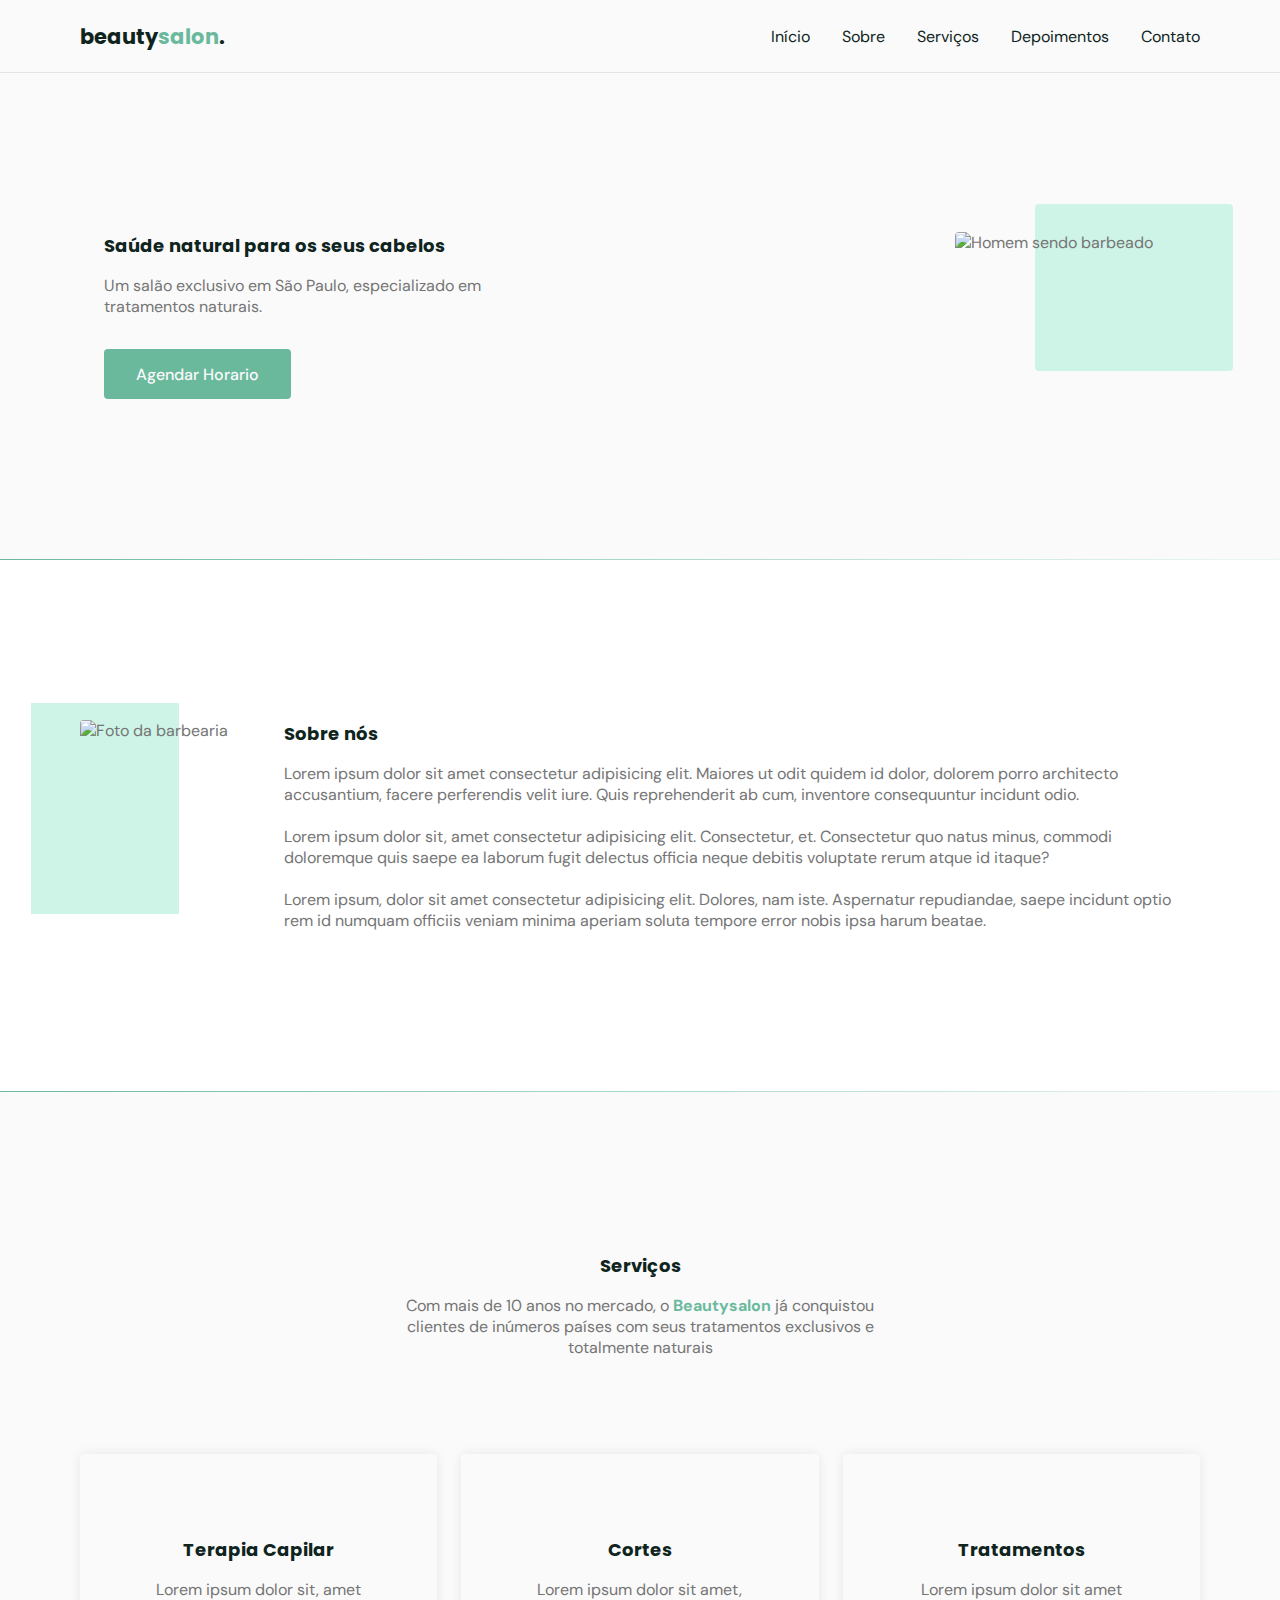
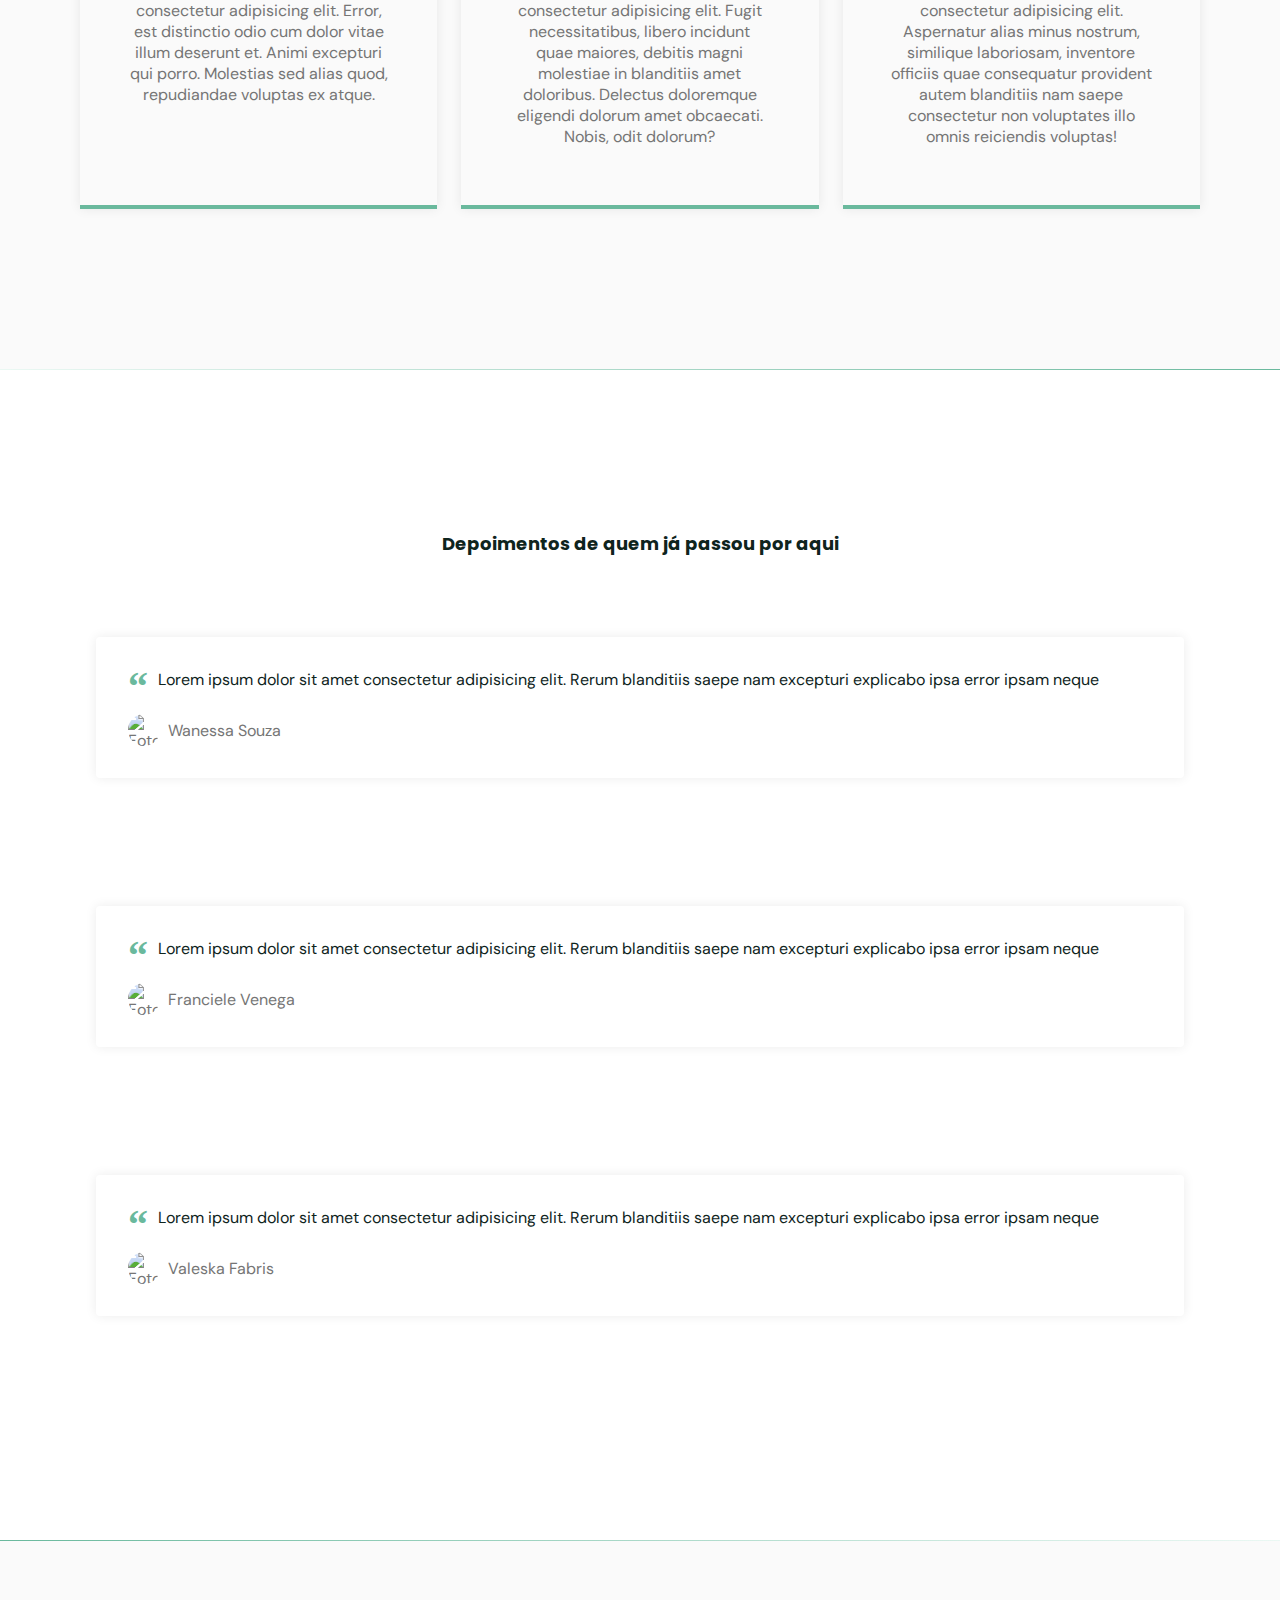
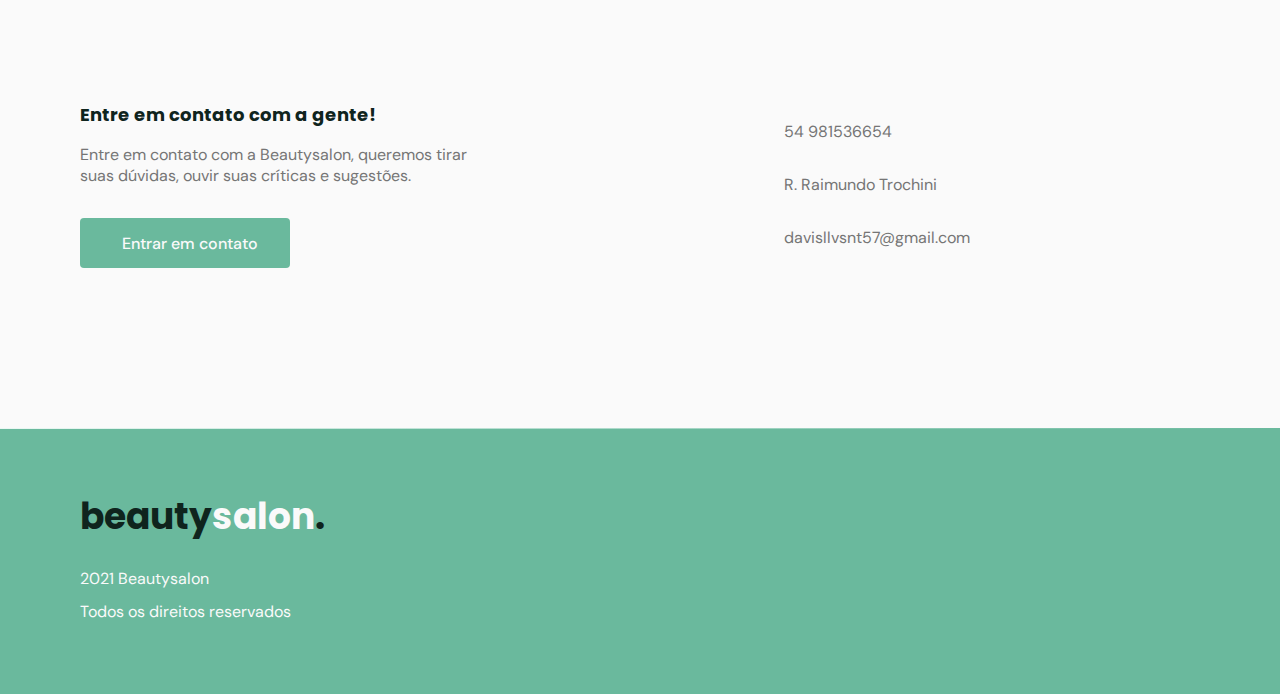
==== index.html @ 9a7243ed "Add files via upload" ====
<!DOCTYPE html>
<html lang="pt_BR">
  <head>
    <meta charset="UTF-8" />
    <meta name="viewport" content="width=device-width, initial-scale=1.0" />
    <link rel="stylesheet" href="style.css" />
    <link
      rel="stylesheet"
      href="https://unpkg.com/swiper@7/swiper-bundle.min.css"
    />
    <link rel="preconnect" href="https://fonts.googleapis.com" />
    <link rel="preconnect" href="https://fonts.gstatic.com" crossorigin />
    <link
      href="https://fonts.googleapis.com/css2?family=DM+Sans:wght@400;500;700&family=Poppins:wght@400;500;700&display=swap"
      rel="stylesheet"
    />
    <title>OriginSix</title>
    <link rel="stylesheet" href="icomoon/style.css" />
  </head>
  <body>
    <header id="header">
      <nav class="container">
        <a class="logo" href="#">beauty<span>salon</span>.</a>
        <div class="menu">
          <ul class="grid">
            <li><a class="tittle" href="#home">Início</a></li>
            <li><a class="tittle" href="#about">Sobre</a></li>
            <li><a class="tittle" href="#services">Serviços</a></li>
            <li><a class="tittle" href="#testimonials">Depoimentos</a></li>
            <li><a class="tittle" href="#contact">Contato</a></li>
          </ul>
        </div>
          <div class="toggle icon-close"></div>
          <div class="toggle icon-menu"></div>
      </nav>
    </header>
    <main>
      <section class="section" id="home">
        <div class="container grid">
          <div class="image">
            <img
              src="https://images.unsplash.com/photo-1503951914875-452162b0f3f1?ixid=MnwxMjA3fDB8MHxzZWFyY2h8MTR8fGJhcmJlcnxlbnwwfHwwfHw%3D&ixlib=rb-1.2.1&auto=format&fit=crop&w=500&q=60"
              alt="Homem sendo barbeado"
            />
          </div>
          <div class="text">
            <h2 class="tittle">Saúde natural para os seus cabelos</h2>
            <p>
              Um salão exclusivo em São Paulo, especializado em tratamentos
              naturais.
            </p>
            <a class="button" href="#">Agendar Horario</a>
          </div>
        </div>
      </section>
      <div class="divider-2"></div>
      <!-- ===========SOBRE=========== -->
      <section class="section" id="about">
        <div class="container grid">
          <div class="image">
            <img
              src="https://images.unsplash.com/photo-1442595449221-4697415c7fe0?ixid=MnwxMjA3fDB8MHxwaG90by1wYWdlfHx8fGVufDB8fHx8&ixlib=rb-1.2.1&auto=format&fit=crop&w=1170&q=80"
              alt="Foto da barbearia"
            />
          </div>
          <div class="text">
            <h2 class="tittle">Sobre nós</h2>
            <p>
              Lorem ipsum dolor sit amet consectetur adipisicing elit. Maiores
              ut odit quidem id dolor, dolorem porro architecto accusantium,
              facere perferendis velit iure. Quis reprehenderit ab cum,
              inventore consequuntur incidunt odio.
            </p>
            <br />
            <p>
              Lorem ipsum dolor sit, amet consectetur adipisicing elit.
              Consectetur, et. Consectetur quo natus minus, commodi doloremque
              quis saepe ea laborum fugit delectus officia neque debitis
              voluptate rerum atque id itaque?
            </p>
            <br />
            <p>
              Lorem ipsum, dolor sit amet consectetur adipisicing elit. Dolores,
              nam iste. Aspernatur repudiandae, saepe incidunt optio rem id
              numquam officiis veniam minima aperiam soluta tempore error nobis
              ipsa harum beatae.
            </p>
          </div>
        </div>
      </section>

      <div class="divider-2"></div>
      <!-- ===========SERVICES=========== -->
      <section class="section" id="services">
        <div class="container grid">
          <header>
            <h2 class="tittle">Serviços</h2>
            <p class='subtitle'>
              Com mais de 10 anos no mercado, o
              <strong>Beautysalon</strong> já conquistou clientes de inúmeros
              países com seus tratamentos exclusivos e totalmente naturais
            </p>
          </header>
          <div class="cards grid">
          <div class="card">
            <i class="icon-woman-hair"></i>
            <h3 class="tittle">Terapia Capilar</h3>
            <p>
              Lorem ipsum dolor sit, amet consectetur adipisicing elit. Error,
              est distinctio odio cum dolor vitae illum deserunt et. Animi
              excepturi qui porro. Molestias sed alias quod, repudiandae
              voluptas ex atque.
            </p>
          </div>
          <div class="card">
            <i class="icon-trim"></i>
            <h3 class="tittle">Cortes</h3>
            <p>
              Lorem ipsum dolor sit amet, consectetur adipisicing elit. Fugit
              necessitatibus, libero incidunt quae maiores, debitis magni
              molestiae in blanditiis amet doloribus. Delectus doloremque
              eligendi dolorum amet obcaecati. Nobis, odit dolorum?
            </p>
          </div>
          <div class="card">
            <i class="icon-cosmetic"></i>
            <h3 class="tittle">Tratamentos</h3>
            <p>
              Lorem ipsum dolor sit amet consectetur adipisicing elit.
              Aspernatur alias minus nostrum, similique laboriosam, inventore
              officiis quae consequatur provident autem blanditiis nam saepe
              consectetur non voluptates illo omnis reiciendis voluptas!
            </p>
          </div>
        </div>
        </div>
      </section>

      <div class="divider-1"></div>
      <!-- ===========TESTIMONIALS=========== -->

      <section class="section" id="testimonials">
        <div class="container">
          <header>
            <h2 class="tittle">Depoimentos de quem já passou por aqui</h2>
          </header>
          <div class="testimonials swiper">
            <div class="swiper-wrapper">
              <div class="testimonial swiper-slide">
                <blockquote>
                  <p>
                    <span>&ldquo;</span>
                    Lorem ipsum dolor sit amet consectetur adipisicing elit.
                    Rerum blanditiis saepe nam excepturi explicabo ipsa error
                    ipsam neque
                  </p>
                  <cite>
                    <img
                      src="https://randomuser.me/api/portraits/women/90.jpg"
                      alt="Foto de Wanessa Souza"
                    />
                    Wanessa Souza
                  </cite>
                </blockquote>
              </div>

              <div class="testimonial swiper-slide">
                <blockquote>
                  <p>
                    <span>&ldquo;</span>
                    Lorem ipsum dolor sit amet consectetur adipisicing elit.
                    Rerum blanditiis saepe nam excepturi explicabo ipsa error
                    ipsam neque
                  </p>
                  <cite>
                    <img src="./images/57.jpg" alt="Foto de Franciele Venega" />
                    Franciele Venega
                  </cite>
                </blockquote>
              </div>

              <div class="testimonial swiper-slide">
                <blockquote>
                  <p>
                    <span>&ldquo;</span>
                    Lorem ipsum dolor sit amet consectetur adipisicing elit.
                    Rerum blanditiis saepe nam excepturi explicabo ipsa error
                    ipsam neque
                  </p>
                  <cite>
                    <img src="./images/11.jpg" alt="Fotos de Valeska Fabris" />
                    Valeska Fabris
                  </cite>
                </blockquote>
              </div>
            </div>

            <!-- If we need pagination -->
            <div class="swiper-pagination"></div>
          </div>
        </div>
      </section>

      <div class="divider-2"></div>
      <!-- =========== CONTACT =========== -->
      <section class="section" id="contact">
        <div class="container grid">

          <div class="text">
            <h2 class="tittle">Entre em contato com a gente!</h2>
            <p>
              Entre em contato com a Beautysalon, queremos tirar suas dúvidas,
              ouvir suas críticas e sugestões.
            </p>
            <a href="https://wa.me/5554981536654?text=Ol%C3%A1%2C+voc%C3%AA+%C3%A9+muito+lindo" class="button" target="_blank"><i class="icon-whatsapp"></i>Entrar em contato</a>
          </div>

          <div class="links">
            <ul class='grid'>
              <li><i class='icon-phone-call'></i> 54 981536654</li>
              <li><i class="icon-map-pin"></i> R. Raimundo Trochini</li>
              <li><i class="icon-mail"></i> davisllvsnt57@gmail.com</li>
            </ul>
          </div>
          </div>
        </container>
      </section>

      <div class="divider-1"></div>

      

    </main>

    <!-- =========== FOOTER =========== (Faz mais sentido ficar fora do main)-->
    <footer class="section">
      <div class="container grid">
        <div class="brand">
          <a class="logo logo-alt" href="#home">beauty<span>salon</span>.</a>
          <p>2021 Beautysalon</p>
          <p>Todos os direitos reservados</p>
        </div>
        <div class="social">
          <a href="" target="_blank">
            <i class="icon-instagram"></i>
          </a>
            <a href="https://www.facebook.com/davi.dasilva.1048/" target="_blank">
              <i class="icon-facebook"></i>
            </a>
            <a href="https://www.youtube.com/channel/UCmLT5OSs-64e4N5uBHb0xRA" target="_blank">
              <i class="icon-youtube"></i>
            </a>
        </div>
      </div>
    </footer>

    <a href="#home" class ="back-to-top"><i class="icon-arrow-up-circle"></i></a>
    <!-- ===============SWIPER=============== -->
    <script src="https://unpkg.com/swiper@7/swiper-bundle.min.js"></script>

    <!-- ===============SCROLLREVEAL=============== -->
    <script src="https://unpkg.com/scrollreveal"></script>


    <script src="main.js"></script>
  </body>
</html>
---- style.css ----
*{
  margin: 0;
  padding: 0;
  box-sizing: border-box;
}
ul{
  list-style: none;
}
a{
  text-decoration: none;
}
img{
  width: 100%;
  height: auto;
}
/* ========== VARIABLES ========== */
:root{
  --header-height: 4.5rem;
  /* COLORS */
  --hue: 159;
  /* HSL COLOR MODE */
  --base-color: hsl(var(--hue) 36% 57%);
  --base-color-second: hsl(var(--hue) 65% 88%);
  --base-color-alt: hsl(var(--hue) 57% 53%);
  --title-color: hsl(var(--hue) 41% 10%);
  --text-color: hsl(0 0% 46%);
  --text-color-light: hsl(0 0% 98%);
  --body-color: hsl(0 0% 98%);
  /* FONTS */
  --title-font-size: 1.875rem;
  --subtitle-font-size: 1rem;

  --title-font: 'Poppins', sans-serif;
  --body-font: 'DM Sans', sans-serif;
}

/* ========== BASE ========== */
html{
  scroll-behavior: smooth;
}

body{
  font: 400 1rem var(--body-font);
  color: var(--text-color);
  background: var(--body-color);
  -webkit-font-smoothing: antialiased;
}

.tittle{
  font: 700 var(--title-font-size) var(--title-font);
  color: var(--title-color);
  -webkit-font-smoothing: auto;
}

.button{
  background-color: var(--base-color);
  color: var(--text-color-light);
  height: 3.5rem;
  display: inline-flex;
  align-items: center;
  padding: 0 2rem;
  border-radius: 0.25rem;
  font: 500 1rem var(--body-font);
  transition: background 0.3s;
}

.button:hover{
  background: var(--base-color-alt);
}

.divider-1{
  height: 1px;
  background: linear-gradient(
    270deg,
    hsla(var(--hue), 36%, 57%, 1),
    hsla(var(--hue), 65%, 88%, 0.34)

  );
}

.divider-2{
  height: 1px;
  background: linear-gradient(
    270deg,
    hsla(var(--hue), 65%, 88%, 0.34),
    hsla(var(--hue), 36%, 57%, 1)
  );
}
/* ========== LAYOUT ========== */
.container {
  margin-left: 1.5rem;
  margin-right: 1.5rem;
}

.grid{
  display: grid;
  gap: 2rem;
}

.section {
  padding: calc(5rem + var(--header-height)) 0;
}

.section .tittle {
  margin-bottom: 1rem;
}

.section .tittle{
  font-size: var(--subtitle-font-size);
}

.section header {
  margin-bottom: 4rem;
}

.section header strong{
  color: var(--base-color)
}

#header{
  border-bottom: 1px solid #e4e4e4;
  margin-bottom: 2rem;
  display: flex;

  position: fixed;
  top: 0;
  left: 0;
  z-index: 100;
  background-color: var(--body-color);
  width: 100%;

}

#header.scroll{
  box-shadow: 0px 0px 12px rgba(0,0,0,0.1);
}


/* ========== LOGO ========== */
.logo{
  font: 700 1.31rem var(--title-font);
  color: var(--title-color);
}
.logo span{
  color:var(--base-color);
}

.logo-alt span{
  color: var(--body-color)
}


/* ========== NAVIGATION ========== */
nav {
  height: var(--header-height);
  display: flex;
  align-items: center;
  justify-content: space-between;
  width: 100%;
}

nav ul li {
  text-align: center;
}

nav ul li a {
  transition: color 0.2s;
  position: relative;
}

nav ul li a:hover,
nav ul li a.active {
  color: var(--base-color);
}

nav ul li a::after {
  content: '';
  width: 0%;
  height: 2px;
  background: var(--base-color);

  position: absolute;
  left: 0;
  bottom: -1.5rem;

  transition: width 0.2s;
}

nav ul li a:hover::after,
nav ul li a.active::after {
  width: 100%;
}

nav .menu {
  opacity: 0;
  visibility: hidden;
  top: -20rem;
  transition: 0.2s;
}

nav .menu ul {
  display: none;
}

/* Mostrar menu */
nav.show .menu {
  opacity: 1;
  visibility: visible;

  background: var(--body-color);

  height: 100vh;
  width: 100vw;

  position: fixed;
  top: 0;
  left: 0;

  display: grid;
  place-content: center;
}

nav.show .menu ul {
  display: grid;
}

nav.show ul.grid {
  gap: 4rem;
}

/* toggle menu */
.toggle {
  color: var(--base-color);
  font-size: 1.5rem;
  cursor: pointer;
}

nav .icon-close {
  visibility: hidden;
  opacity: 0;

  position: absolute;
  top: -1.5rem;
  right: 1.5rem;

  transition: 0.2s;
}

nav.show div.icon-close {
  visibility: visible;
  opacity: 1;
  top: 1.5rem;
}


/* ========== HOME ========== */

#home{
  overflow: hidden;
}
#home .container{
  margin: 0;

}

#home .image{
  position: relative;
}
#home .image::before{
  content: '';
  height:100%;
  width: 100%;
  background: var(--base-color-second);
  position: absolute;
  top: -16.8%;
  left: 16.7%;
  z-index: 0;
}
#home .image img{
  position: relative;
  right: 2.93rem;
}

#home .image img,
#home .image::before{
  border-radius: 0.25rem;
}


#home .text{
  margin-left: 1.5rem;
  margin-right: 1.5rem;
  text-align: center;

}

#home .text h1{
  margin-bottom: 1rem;
}

#home .text p {
  margin-bottom: 2rem;
}

/* ========== ABOUT ========== */
#about{
  background-color: white;
}
#about .container{
  margin: 0;

}

#about .image{
  position: relative;
}
#about .image::before {
  content: '';
  height: 100%;
  width: 100%;
  background: var(--base-color-second);
  position: absolute;
  top: -8.3%;
  left: -33%;
  z-index: 0;
}

#about .image img{
  position: relative;
}
#about .image img,
#about .image img::before{
  border-radius: 0.25rem;
  
}

#about .text{
  margin-left: 1.5rem;
  margin-right: 1.5rem;

}

/* ========== SERVICES ========== */

.cards.grid {
  gap: 1.5rem;
}

.card {
  padding: 3.625rem 2rem;
  box-shadow: 0px 0px 12px rgba(0, 0, 0, 0.08);
  border-bottom: 0.25rem solid var(--base-color);
  border-radius: 0.25rem 0.25rem 0 0;
  text-align: center;
}

.card i {
  display: block; /* ; Ocupar a linha toda; */
  margin-bottom: 1.5rem;
  font-size: 5rem;
  color: var(--base-color);
}

.card .title {
  font-size: 1.5rem;
  margin-bottom: 0.75rem;
}

/* ========== TESTIMONIALS ========== */
#testimonials {
  background: white;
}

#testimonials .container {
  margin-left: 0;
  margin-right: 0;
}

#testimonials header {
  margin-left: 1.5rem;
  margin-right: 1.5rem;
  margin-bottom: 0;
}

#testimonials blockquote {
  padding: 2rem;
  box-shadow: 0px 0px 12px rgba(0, 0, 0, 0.08);
  border-radius: 0.25rem;
}

#testimonials blockquote p {
  position: relative;
  text-indent: 1.875rem;
  margin-bottom: 1.5rem;
  color: var(--title-color);
}

#testimonials blockquote p span {
  font: 700 2.5rem serif;
  position: absolute;
  top: -0.375rem;
  left: -1.875rem;
  color: var(--base-color);
}

#testimonials cite {
  display: flex;
  align-items: center;
  font-style: normal;
}

#testimonials cite img {
  width: 2rem;
  height: 2rem;
  object-fit: cover;
  clip-path: circle();
  margin-right: 0.5rem;
}

/* swiper */
.swiper-slide {
  height: auto;
  padding: 4rem 1rem;
}

.swiper-pagination-bullet {
  width: 0.75rem;
  height: 0.75rem;
}

.swiper-pagination-bullet-active {
  background: var(--base-color);
}

/* ========== CONTACT ========== */

#contact .grid{
  gap: 4rem;
}

#contact .text p{
  margin-bottom: 2rem;
}

#contact .button i,
#contact ul li i{
  font-size: 1.5rem;
  margin-right: 0.625rem;
}

#contact ul.grid {
  gap: 2rem;
}

#contact ul li {
  display: flex;
  align-items: center;
}

#contact ul li i{
  color: var(--base-color);
}

/* ========== FOOTER ========== */

footer{
  background-color: var(--base-color);
}

footer.section{
  padding: 4rem;
}

footer .logo{
  display: inline-block;
  margin-bottom: 1.5rem;
}

footer .brand p{
  color:var(--text-color-light);
  margin-bottom: 0.75rem;

}

footer i{
  font-size:1.5rem;
  color: var(--text-color-light);
}

footer .social a{
  margin-right: 2rem;
  /* display:flex;
  gap: 2rem; */
  transition: 0.3s;
  display: inline-block;
}

footer .social a:hover{
  transform: translateY(-9px);
}

/* ========== go to top ========== */

.back-to-top{
  background-color: var(--base-color);
  color: var(--text-color-light);
  position: fixed;
  right: 1rem;
  bottom: 1rem;

  padding: 0.5rem;
  clip-path: circle();

  font-size: 1.5rem;
  line-height: 0;

  visibility: hidden;
  opacity: 0;

  transition: 0.3s;
  transform: translateY(100%);
}

.back-to-top.show{
  visibility: visible;
  opacity: 1;
  transform: translateY(0);
}

/* ========== RESPONSIVO (MEDIA QUERIES)========== */
@media (min-width: 1200px) {
  /* reusable classes */
  .container {
    max-width: 1120px;
    margin-left: auto;
    margin-right: auto;
  }

  .section {
    padding: 10rem 0;
  }

  .section header,
  #testimonials header {
    max-width: 32rem;
    text-align: center;
    margin-left: auto;
    margin-right: auto;
  }

  .button {
    height: 3.125rem;
  }

  /* navigation */
  nav .menu {
    opacity: 1;
    visibility: visible;
    top: 0;
  }

  nav .menu ul {
    display: flex;
    gap: 2rem;
  }

  nav .menu ul li a.tittle {
    font: 400 1rem var(--body-font);
    -webkit-font-smoothing: antialiased;
  }

  nav .menu ul li a.title.active {
    font-weight: bold;
    -webkit-font-smoothing: auto;
  }

  nav .menu ul li a.tittle.active {
    font-weight: bold;
  }

  nav .icon-menu {
    display: none;
  }

  /* layout */
  main {
    margin-top: var(--header-height);
  }

  /* home */
  #home .container {
    grid-auto-flow: column;
    justify-content: space-between;
    margin: 0 auto;
  }

  #home .image {
    order: 1;
  }

  #home .text {
    order: 0;
    max-width: 24rem;
    text-align: left;
  }

  /* about */
  #about .container {
    margin: 0 auto;
    grid-auto-flow: column;
  }

  /* services */
  .cards {
    grid-template-columns: 1fr 1fr 1fr;
  }

  .card {
    padding-left: 3rem;
    padding-right: 3rem;
  }

  /* testimonials */
  #testimonials .container {
    margin-left: auto;
    margin-right: auto;
  }

  /* contact */
  #contact .container {
    grid-auto-flow: column;
    align-items: center;
  }

  #contact .text {
    max-width: 25rem;
  }

  /* footer */
  footer.section {
    padding: 3.75rem 0;
  }

  footer .container {
    grid-auto-flow: column;
    align-items: center;
    justify-content: space-between;
  }

  footer .logo {
    font-size: 2.25rem;
  }
}


@media(min-width: 992px){
  :root{
    --tittle-font-size: 2.25rem;
    --subtitle-font-size: 1.125rem;
  }
}
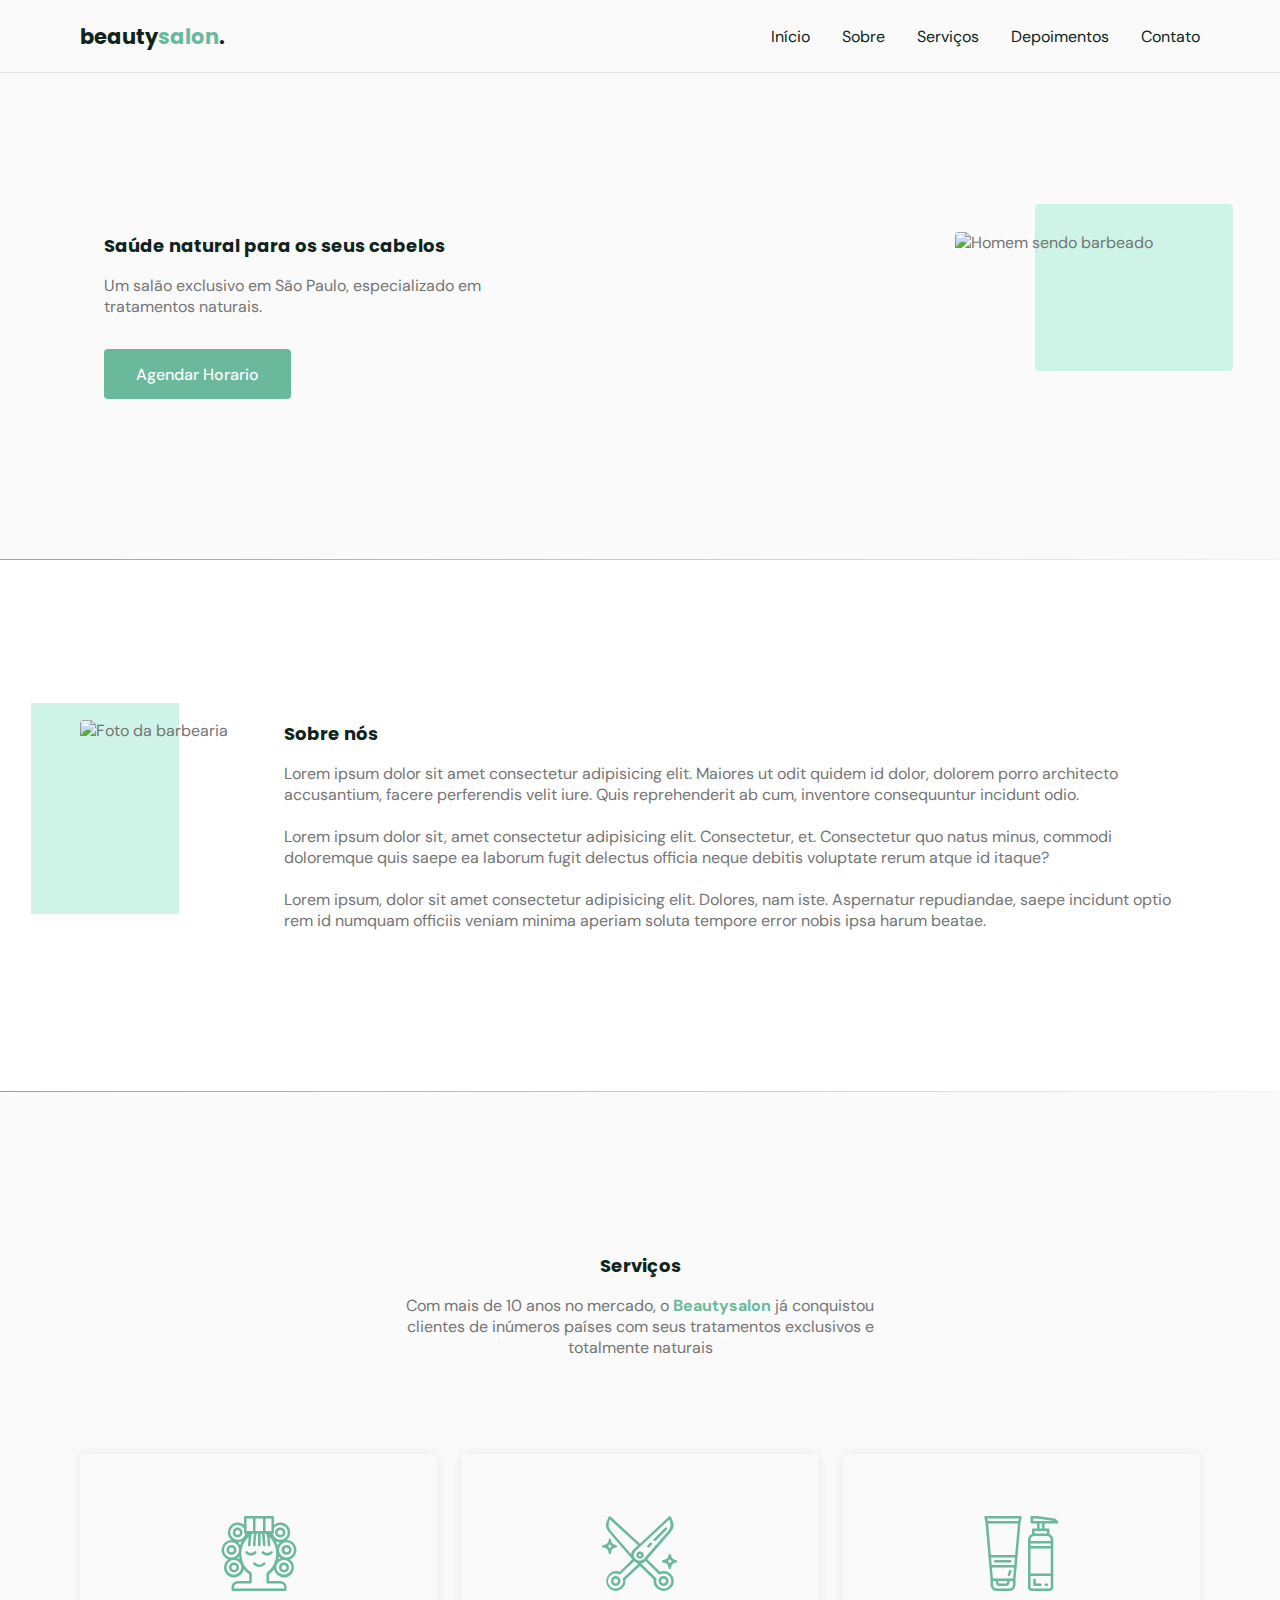
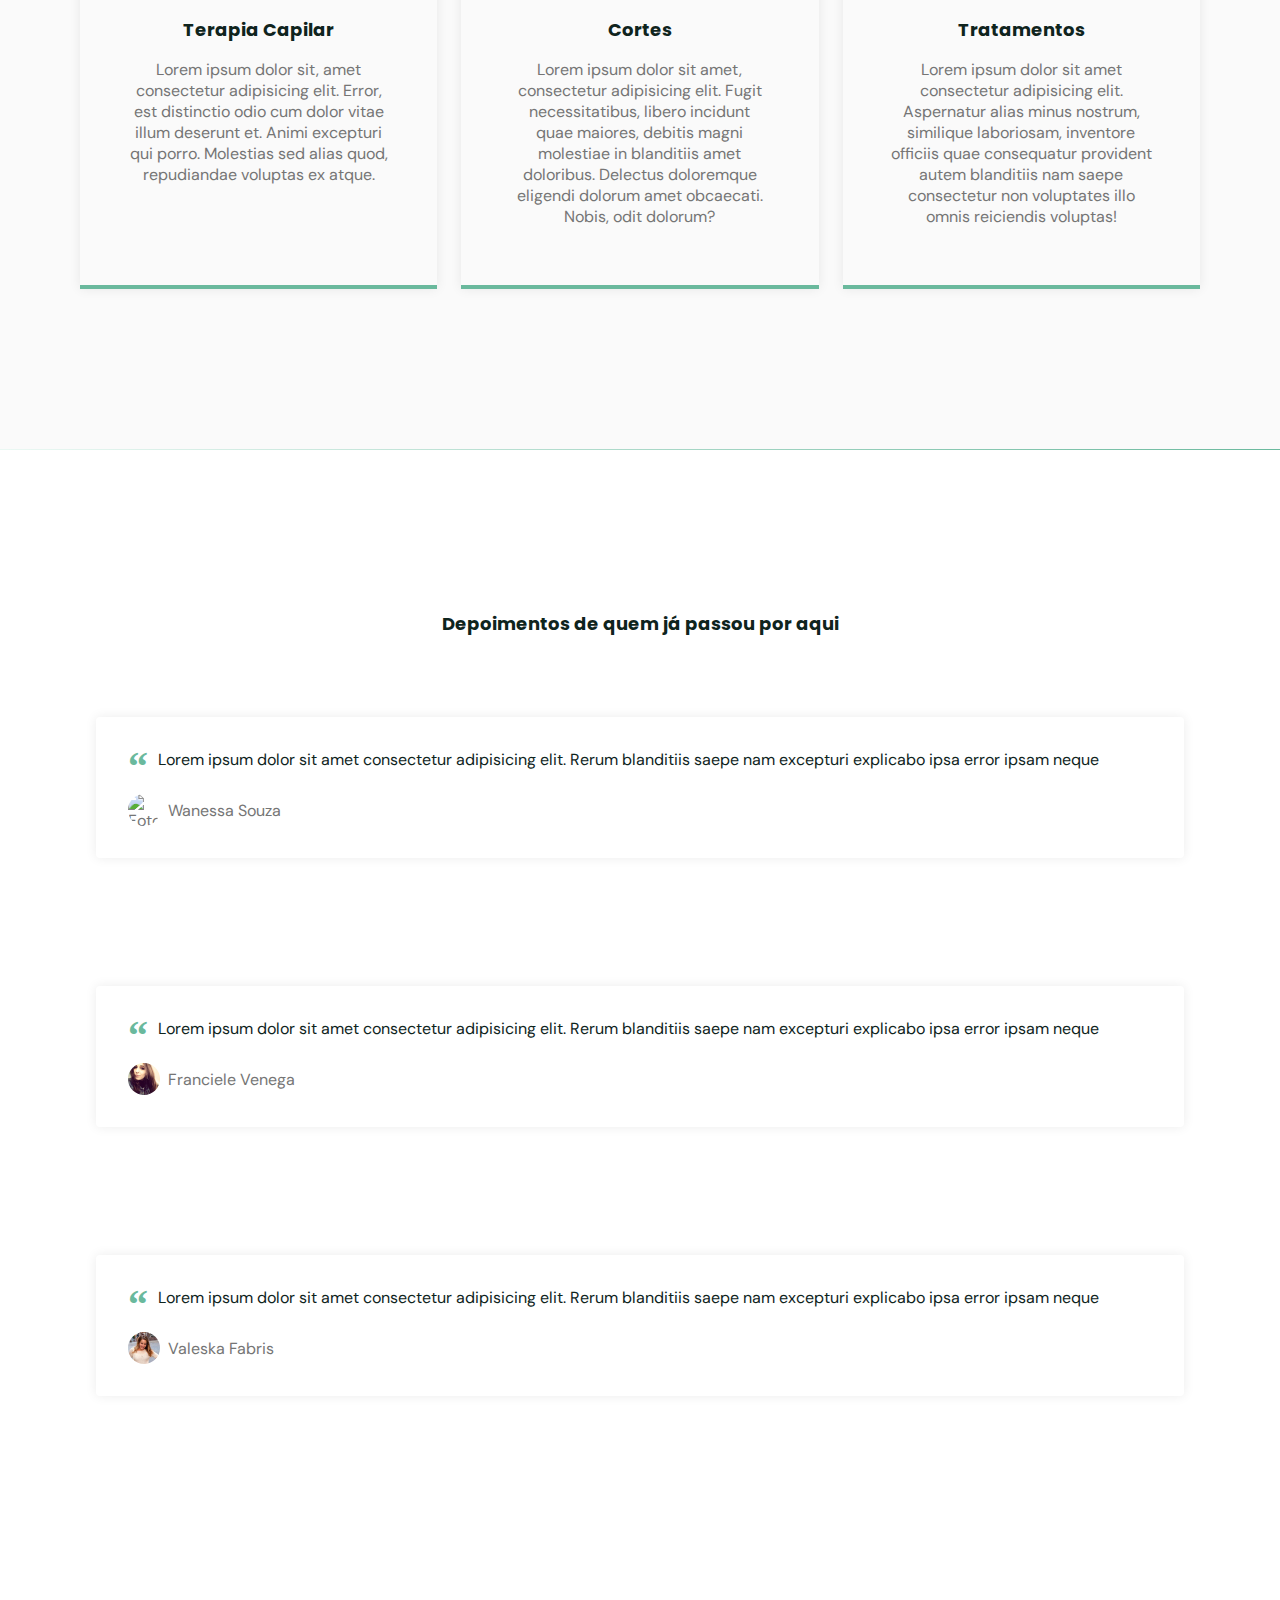
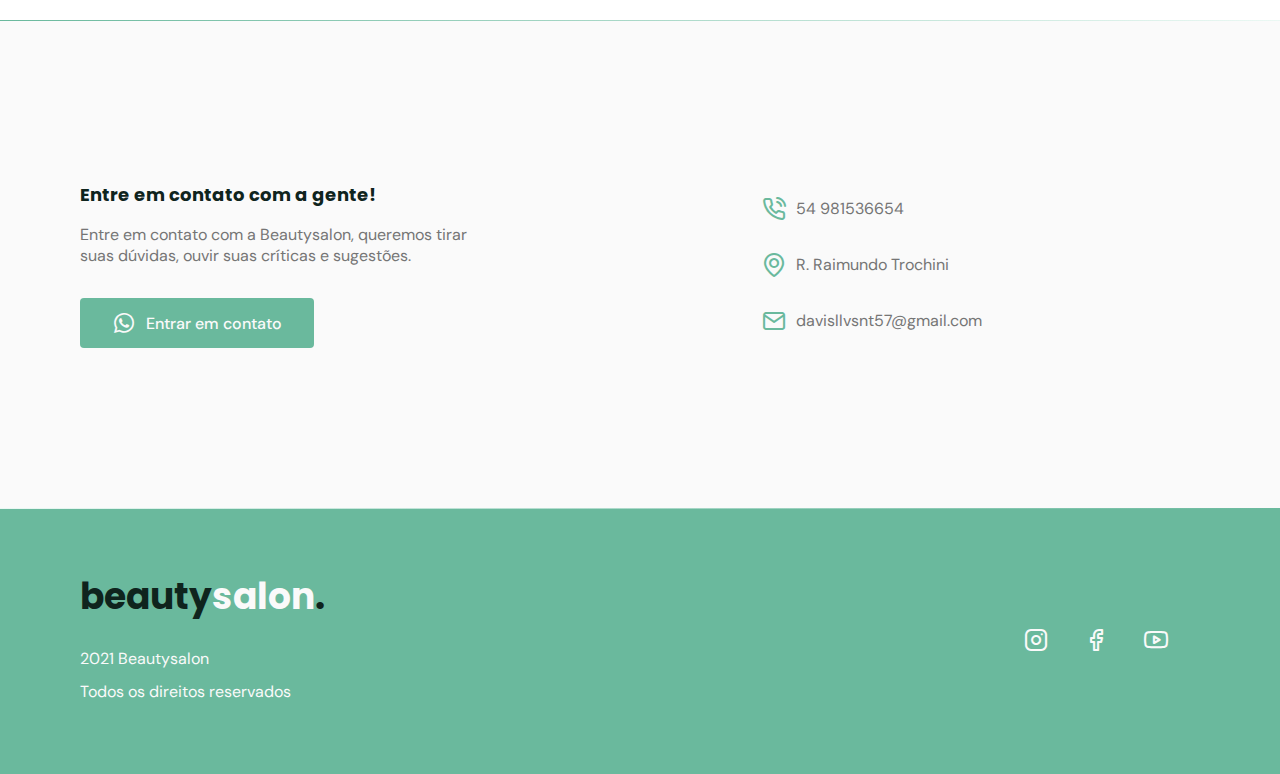
==== commit b786c507: "Update index.html" ====
--- a/index.html
+++ b/index.html
@@ -15,7 +15,7 @@
       rel="stylesheet"
     />
     <title>OriginSix</title>
-    <link rel="stylesheet" href="icomoon/style.css" />
+    <link rel="stylesheet" href="./assets/icomoon/style.css" />
   </head>
   <body>
     <header id="header">
@@ -173,7 +173,7 @@
                     ipsam neque
                   </p>
                   <cite>
-                    <img src="./images/57.jpg" alt="Foto de Franciele Venega" />
+                    <img src="./assets/images/57.jpg" alt="Foto de Franciele Venega" />
                     Franciele Venega
                   </cite>
                 </blockquote>
@@ -188,7 +188,7 @@
                     ipsam neque
                   </p>
                   <cite>
-                    <img src="./images/11.jpg" alt="Fotos de Valeska Fabris" />
+                    <img src="./assets/images/11.jpg" alt="Fotos de Valeska Fabris" />
                     Valeska Fabris
                   </cite>
                 </blockquote>
--- a/assets/icomoon/style.css
+++ b/assets/icomoon/style.css
@@ -0,0 +1,66 @@
+@font-face {
+  font-family: 'icomoon';
+  src:  url('fonts/icomoon.eot?uxz9r5');
+  src:  url('fonts/icomoon.eot?uxz9r5#iefix') format('embedded-opentype'),
+    url('fonts/icomoon.ttf?uxz9r5') format('truetype'),
+    url('fonts/icomoon.woff?uxz9r5') format('woff'),
+    url('fonts/icomoon.svg?uxz9r5#icomoon') format('svg');
+  font-weight: normal;
+  font-style: normal;
+  font-display: block;
+}
+
+[class^="icon-"], [class*=" icon-"] {
+  /* use !important to prevent issues with browser extensions that change fonts */
+  font-family: 'icomoon' !important;
+  speak: never;
+  font-style: normal;
+  font-weight: normal;
+  font-variant: normal;
+  text-transform: none;
+  line-height: 1;
+
+  /* Better Font Rendering =========== */
+  -webkit-font-smoothing: antialiased;
+  -moz-osx-font-smoothing: grayscale;
+}
+
+.icon-arrow-up-circle:before {
+  content: "\e90c";
+}
+.icon-phone-call:before {
+  content: "\e900";
+}
+.icon-close:before {
+  content: "\e901";
+}
+.icon-cosmetic:before {
+  content: "\e902";
+}
+.icon-facebook:before {
+  content: "\e903";
+}
+.icon-instagram:before {
+  content: "\e904";
+}
+.icon-mail:before {
+  content: "\e905";
+}
+.icon-map-pin:before {
+  content: "\e906";
+}
+.icon-menu:before {
+  content: "\e907";
+}
+.icon-trim:before {
+  content: "\e908";
+}
+.icon-whatsapp:before {
+  content: "\e909";
+}
+.icon-woman-hair:before {
+  content: "\e90a";
+}
+.icon-youtube:before {
+  content: "\e90b";
+}
